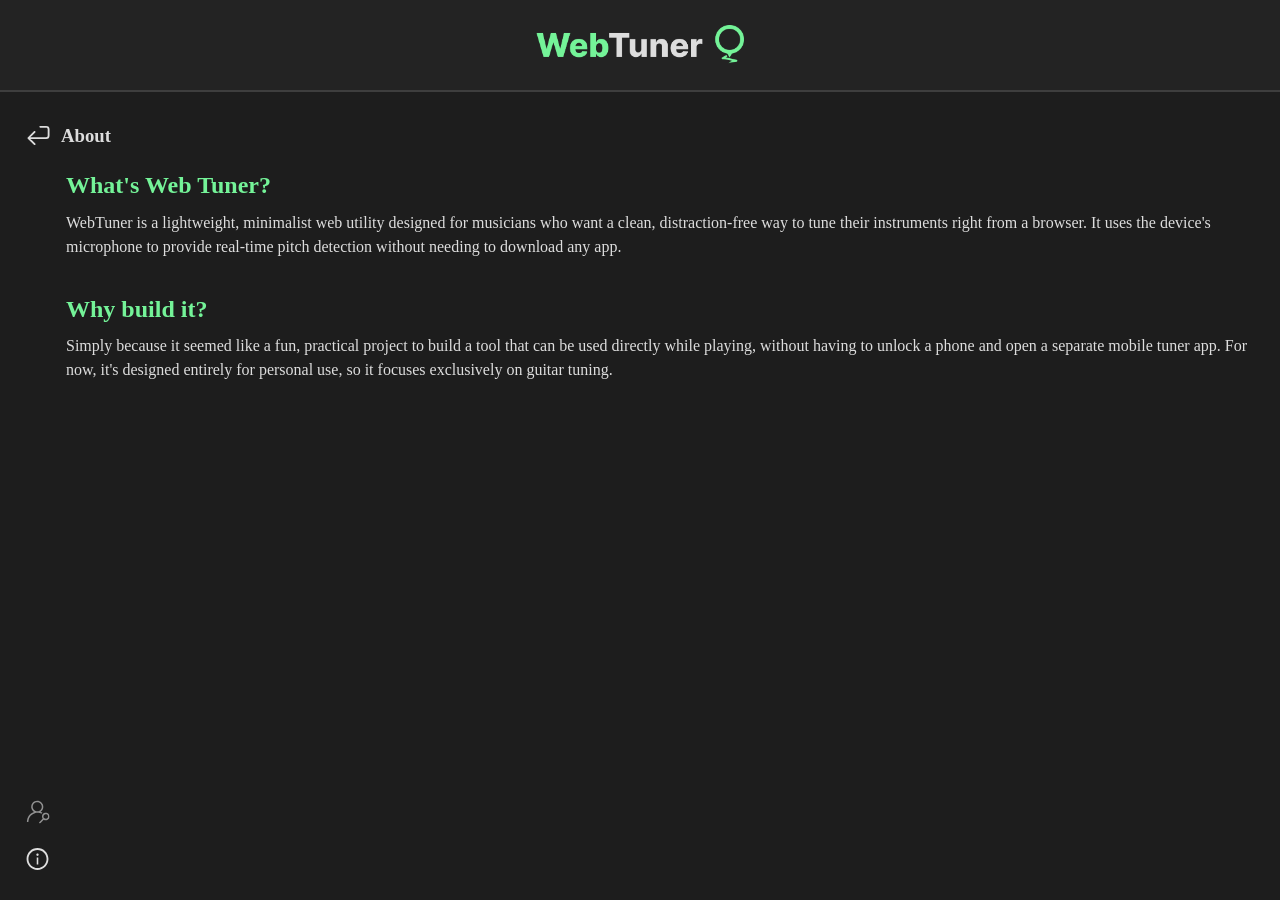
==== about.html @ 70b03782 "initial commit" ====
<!DOCTYPE html>
<html lang="en">
<head>
    <meta charset="UTF-8">
    <meta name="viewport" content="width=device-width, initial-scale=1.0">
    <title>Document</title>
    <link rel="stylesheet" href="assets/style/style.css">
</head>
<body>
    <header>
        <img src="assets/img/Logo.png" alt="WebTuner" height="40" id="header-logo">
    </header>

    <main>
        <div class="content-header">
             <img src="assets/img/return.svg" alt="Return" height="25">
            <h3 class="content-title">About</h3>
        </div>

        <div class="main-content">
            <h2>What's Web Tuner?</h2>
            <p>WebTuner is a lightweight, minimalist web utility designed for musicians who want a clean, distraction-free way to tune their instruments right from a browser. It uses the device's microphone to provide real-time pitch detection without needing to download any app.</p>
            <br>
            <h2>Why build it?</h2>
            <p>Simply because it seemed like a fun, practical project to build a tool that can be used directly while playing, without having to unlock a phone and open a separate mobile tuner app. For now, it's designed entirely for personal use, so it focuses exclusively on guitar tuning.</p>
        </div>
        
        <div class="corner-nav">

            <!-- Contact SVG -->
            <a href="contact.html">
                <svg class="corner-nav-icon" width="33" height="33" viewBox="0 0 33 33" fill="none" xmlns="http://www.w3.org/2000/svg">
                    <g clip-path="url(#clip0_5_156)">
                        <path d="M23.2343 17.9472C22.7003 18.4042 22.2452 18.9119 21.8692 19.4704C20.9973 19.0475 20.091 18.7399 19.1501 18.5474C18.2092 18.3549 17.2492 18.2617 16.27 18.2678C15.1451 18.2867 14.0747 18.4454 13.0588 18.7438C12.0429 19.0423 11.0913 19.4542 10.2042 19.9797C9.31713 20.5051 8.52561 21.1383 7.82968 21.8793C7.13374 22.6203 6.52765 23.438 6.0114 24.3322C5.49515 25.2265 5.11562 26.1965 4.87281 27.2425C4.62999 28.2884 4.50747 29.3635 4.50526 30.4679L2.50555 30.5016C2.4799 28.981 2.67915 27.5139 3.1033 26.1002C3.52744 24.6866 4.15149 23.3895 4.97545 22.2088C5.79941 21.028 6.78726 19.9904 7.93901 19.0958C9.09076 18.2013 10.4022 17.5072 11.8732 17.0136C11.3045 16.6481 10.7973 16.2243 10.3516 15.7422C9.90587 15.2601 9.52196 14.7352 9.19985 14.1676C8.87773 13.6001 8.62799 13 8.45064 12.3675C8.27328 11.735 8.1789 11.0802 8.16748 10.4033C8.14886 9.29924 8.33969 8.25942 8.73996 7.28378C9.14024 6.30815 9.69885 5.45486 10.4158 4.72391C11.1327 3.99297 11.9719 3.40582 12.9333 2.96247C13.8947 2.51911 14.9274 2.28812 16.0315 2.26951C17.1355 2.25089 18.1753 2.44172 19.1509 2.84199C20.1266 3.24226 20.9799 3.80087 21.7108 4.51782C22.4417 5.23476 23.0289 6.07394 23.4722 7.03535C23.9156 7.99676 24.1466 9.02947 24.1652 10.1335C24.1766 10.8105 24.1044 11.468 23.9484 12.1062C23.7925 12.7443 23.5684 13.3575 23.2762 13.9459C22.984 14.5342 22.6128 15.0718 22.1626 15.5586C21.7125 16.0455 21.2146 16.4862 20.6691 16.8809C21.1194 17.0192 21.5544 17.1733 21.974 17.3433C22.3935 17.5134 22.8137 17.7146 23.2343 17.9472ZM10.1672 10.3695C10.1812 11.2027 10.3506 11.976 10.6751 12.6894C10.9997 13.4028 11.4374 14.0309 11.9883 14.5738C12.5392 15.1167 13.1819 15.5382 13.9162 15.8384C14.6505 16.1385 15.4343 16.2816 16.2675 16.2675C17.0903 16.2536 17.8636 16.0843 18.5874 15.7596C19.3112 15.4348 19.9393 14.9971 20.4718 14.4464C21.0042 13.8956 21.4257 13.253 21.7363 12.5185C22.0469 11.784 22.19 11.0002 22.1655 10.1672C22.1516 9.3444 21.9823 8.57111 21.6576 7.84731C21.3328 7.12352 20.8951 6.49539 20.3443 5.96294C19.7936 5.43048 19.1458 5.00905 18.4009 4.69865C17.656 4.38825 16.8774 4.24511 16.0652 4.26922C15.232 4.28327 14.4587 4.45258 13.7453 4.77716C13.0319 5.10173 12.4038 5.53947 11.8609 6.09037C11.318 6.64126 10.8966 7.28909 10.5966 8.03383C10.2966 8.77858 10.1535 9.55715 10.1672 10.3695ZM27.3306 18.0656C28.018 18.054 28.6712 18.1732 29.2901 18.4233C29.909 18.6733 30.4462 19.0236 30.9018 19.4744C31.3574 19.9251 31.7256 20.4502 32.0066 21.0497C32.2876 21.6492 32.434 22.2979 32.4457 22.9957C32.4573 23.6831 32.338 24.331 32.0878 24.9395C31.8377 25.548 31.4873 26.0852 31.0367 26.5512C30.5862 27.0172 30.0559 27.3856 29.4458 27.6563C28.8357 27.9271 28.187 28.0734 27.4998 28.0954C26.4895 28.1125 25.563 27.8468 24.7203 27.2984L20.2354 31.9372C20.0408 32.1384 19.8082 32.2413 19.5374 32.2459C19.2666 32.2505 19.0306 32.1555 18.8293 31.9609C18.6281 31.7664 18.5252 31.5337 18.5207 31.2629C18.5161 30.9921 18.6111 30.7561 18.8056 30.5549L23.2906 25.9161C22.7141 25.0924 22.4173 24.1754 22.4003 23.1651C22.3887 22.4777 22.508 21.8298 22.7582 21.2213C23.0084 20.6128 23.3588 20.0756 23.8093 19.6096C24.2598 19.1436 24.785 18.7753 25.3846 18.5047C25.9843 18.2342 26.633 18.0878 27.3306 18.0656ZM27.4661 26.0957C27.8827 26.0887 28.2719 26.004 28.6338 25.8416C28.9957 25.6792 29.3098 25.4604 29.576 25.185C29.8422 24.9097 30.0555 24.5831 30.2158 24.2053C30.3761 23.8276 30.4529 23.4356 30.446 23.0294C30.439 22.6128 30.3543 22.2236 30.1919 21.8617C30.0296 21.4998 29.8055 21.1858 29.5197 20.9197C29.2339 20.6537 28.9126 20.4403 28.5557 20.2797C28.1987 20.119 27.8016 20.0475 27.3644 20.0653C26.9478 20.0724 26.5585 20.1571 26.1966 20.3194C25.8347 20.4818 25.5207 20.7059 25.2547 20.9917C24.9886 21.2774 24.7753 21.5988 24.6146 21.9557C24.4539 22.3126 24.3824 22.7045 24.4 23.1314C24.407 23.548 24.4917 23.9372 24.6541 24.2991C24.8165 24.661 25.0354 24.9751 25.3107 25.2413C25.5861 25.5075 25.9126 25.7208 26.2904 25.8811C26.6682 26.0415 27.06 26.113 27.4661 26.0957Z" fill="currentColor"/>
                    </g>
                    <defs>
                        <clipPath id="clip0_5_156">
                        <rect width="32" height="32" fill="white" transform="translate(0 0.539551) rotate(-0.96609)"/>
                        </clipPath>
                    </defs>
                </svg>
            </a>

            <!-- About SVG -->
            <a href="about.html">
                <svg class="corner-nav-icon corner-nav-active" width="32" height="32" viewBox="0 0 32 32" fill="none" xmlns="http://www.w3.org/2000/svg">
                    <g clip-path="url(#clip0_5_160)">
                        <path d="M16 2C8.26875 2 2 8.26875 2 16C2 23.7313 8.26875 30 16 30C23.7313 30 30 23.7313 30 16C30 8.26875 23.7313 2 16 2ZM16 27.625C9.58125 27.625 4.375 22.4188 4.375 16C4.375 9.58125 9.58125 4.375 16 4.375C22.4188 4.375 27.625 9.58125 27.625 16C27.625 22.4188 22.4188 27.625 16 27.625Z" fill="currentColor"/>
                        <path d="M14.5 10.5C14.5 10.8978 14.658 11.2794 14.9393 11.5607C15.2206 11.842 15.6022 12 16 12C16.3978 12 16.7794 11.842 17.0607 11.5607C17.342 11.2794 17.5 10.8978 17.5 10.5C17.5 10.1022 17.342 9.72064 17.0607 9.43934C16.7794 9.15804 16.3978 9 16 9C15.6022 9 15.2206 9.15804 14.9393 9.43934C14.658 9.72064 14.5 10.1022 14.5 10.5ZM16.75 14H15.25C15.1125 14 15 14.1125 15 14.25V22.75C15 22.8875 15.1125 23 15.25 23H16.75C16.8875 23 17 22.8875 17 22.75V14.25C17 14.1125 16.8875 14 16.75 14Z" fill="currentColor"/>
                    </g>
                    <defs>
                        <clipPath id="clip0_5_160">
                        <rect width="32" height="32" fill="white"/>
                        </clipPath>
                    </defs>
                </svg>
            </a>
        </div>
    </main>
</body>
</html>
---- assets/style/style.css ----
body{
    margin: 0;
    background-color: #1d1d1d;
}

header{
    background-color: #232323;
    border-bottom: 2px solid #3e3e3e;
    padding: 25px;
}

main{
    margin-left: 26px;
    line-height: 0.5;
}

p{
    line-height: 1.5;
}

#header-logo{
    display: block;
    margin-left: auto;
    margin-right: auto;
}

.content-header{
    display: flex;
    gap: 10px;
    margin-top: 20px;
    align-items: center;
}

.content-title, p{
    color:#dddddd
}

h2{
    color: #74F398
}

.main-content{
    margin-left: 40px;
}

.corner-nav{
    position: fixed;
    bottom: 25px;
    left: 25px;
    display: flex;
    flex-direction: column;
    gap: 15px;
}

.corner-nav-icon{
    width: 25px;
    color: #919191
}

.corner-nav-active{
    color: #dddddd;
}
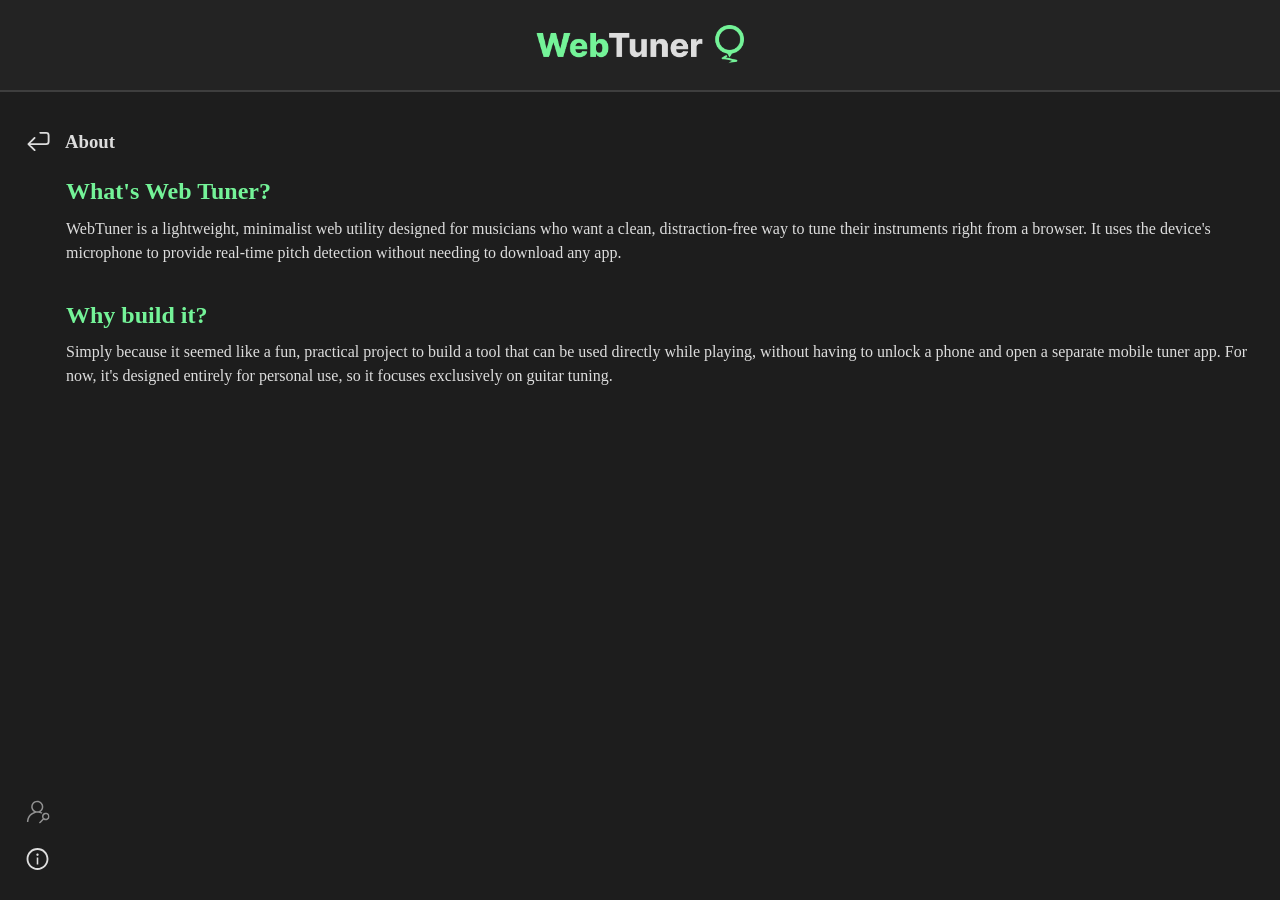
==== commit 988966e4: "Add services page and note icon SVG - Created a new SVG file for the note icon in assets/img/note.sv" ====
--- a/about.html
+++ b/about.html
@@ -3,17 +3,21 @@
 <head>
     <meta charset="UTF-8">
     <meta name="viewport" content="width=device-width, initial-scale=1.0">
-    <title>Document</title>
+    <title>WebTuner - About</title>
     <link rel="stylesheet" href="assets/style/style.css">
 </head>
 <body>
     <header>
-        <img src="assets/img/Logo.png" alt="WebTuner" height="40" id="header-logo">
+        <a href="index.html">
+            <img src="assets/img/Logo.png" alt="WebTuner" height="40" id="header-logo">
+        </a>
     </header>
 
     <main>
         <div class="content-header">
-             <img src="assets/img/return.svg" alt="Return" height="25">
+            <a href="#" onclick="history.back(); return false;" class="back-btn">
+                <img src="assets/img/return.svg" alt="Return" height="25">
+            </a>
             <h3 class="content-title">About</h3>
         </div>
 
@@ -39,6 +43,8 @@
                         </clipPath>
                     </defs>
                 </svg>
+
+                <span class="corner-nav-title">Contact</span> <!-- Hidden -->
             </a>
 
             <!-- About SVG -->
@@ -54,6 +60,8 @@
                         </clipPath>
                     </defs>
                 </svg>
+
+                <span class="corner-nav-title corner-nav-active">About</span> <!-- Hidden -->
             </a>
         </div>
     </main>
--- a/assets/style/style.css
+++ b/assets/style/style.css
@@ -1,3 +1,12 @@
+@font-face {
+    font-family: 'Inter';
+    src: url('fonts/Inter.ttf') format('truetype');
+}
+
+*, *::before, *::after, input, button { 
+    font-family: 'Inter'
+}
+
 body{
     margin: 0;
     background-color: #1d1d1d;
@@ -10,12 +19,41 @@
 }
 
 main{
-    margin-left: 26px;
+    margin: 26px;
     line-height: 0.5;
 }
 
-p{
+p, .link-title{
     line-height: 1.5;
+    font-weight: 500;
+}
+
+button{
+    display: flex;
+    background-color: #232323;
+    border: 3px solid #3e3e3e;
+    border-radius: 50px;
+    align-items: center;
+    padding: 5px 15px;
+    gap: 8px;
+    transition: all 0.2s linear;
+    cursor: pointer;
+}
+
+button:hover{
+    border-color: #919191;
+    transition: all 0.2s linear;
+}
+
+::selection {
+    background-color: #74F398;
+    color: #232323;
+}
+
+#tuner-type-label{
+    color: #dddddd;
+    font-size: 18px;
+    font-weight: 600;
 }
 
 #header-logo{
@@ -26,12 +64,17 @@
 
 .content-header{
     display: flex;
-    gap: 10px;
+    gap: 14px;
     margin-top: 20px;
     align-items: center;
 }
 
-.content-title, p{
+.content-header-tuned{
+    margin-top: 20px;
+    align-items: center;
+}
+
+.content-title, p, #tuner-type-btn{
     color:#dddddd
 }
 
@@ -52,11 +95,279 @@
     gap: 15px;
 }
 
-.corner-nav-icon{
+.corner-nav-icon, .corner-nav-title{
     width: 25px;
-    color: #919191
+    font-size: 12px;
+    color: #919191;
+    transition: all 0.2s linear;
+}
+
+.corner-nav-icon:hover{
+    color: #dddddd;
+    transition: all 0.2s linear;
+}
+
+/* Corner Navigation Titles are hidden by default. kinda distracting to keep it enabled, kept it here to have an option for now */
+.corner-nav-title{
+    display: none;
 }
 
 .corner-nav-active{
     color: #dddddd;
+}
+
+#contact-text{
+    max-width: 60ch;
+}
+
+.link-container{
+    display: flex;
+    flex-direction: column;
+    gap: 10px;
+    width: 210px;
+}
+
+.link-icon{
+    height: 25px;
+    width: 25px;
+}
+
+a{
+    display: flex;
+    align-items: center;
+    text-decoration: none;
+    color: #dddddd;
+    gap: 10px;
+
+    transition: all 0.2s linear;
+}
+
+a:hover{
+    color: #74F398;
+    transition: all 0.2s linear;
+}
+
+.tuner-container{
+    position: absolute;
+    width: 100%;
+    display: flex;
+    flex-direction: column;
+    align-items: center;
+    gap: 10px;
+    pointer-events: none;
+}
+.tuner-container input, .tuner-container button{
+    pointer-events: auto;
+}
+.axis-line{
+    margin-left: auto;
+    margin-right: auto;
+    width: 35vw;
+    min-width: 400px;
+}
+.horizontal-axis-line
+{   
+    width: 35vw;
+    height: 2px;
+    background-color: #919191;
+    border-radius: 5px;
+    min-width: 400px;
+}
+.horizontal-axis-container{
+    display: flex;
+    align-items: center;
+    justify-content: center;
+}
+.vertical-axis-line{
+    margin-left: auto;
+    margin-right: auto;
+    width: 2px;
+    height: 40vh;
+    background-color: #919191;
+}
+.vertical-axis-container{
+    margin-bottom: -13px;
+}
+
+.horizontal-axis-container img{
+    height: 24px;
+    padding-left: 10px;
+    padding-right: 10px;
+}
+
+#tuner-note-label{
+    margin-top: -10px;
+    color: #dddddd;
+    font-size: 60px;
+    font-weight: 800;
+}
+
+.tuner-content{
+    display: flex;
+    flex-direction: column;
+    align-items: center;
+    gap: 20px;
+}
+
+.tuner-content-text, #frequency-label{
+    color: #919191;
+    font-size: 14px;
+    font-weight: 800;
+}
+
+#frequency-label{
+    color: #74F398;
+    font-size: 22px;
+}
+
+.tuned-freq-container{
+    display: flex;
+    flex-direction: column;
+    align-items: center;
+}
+
+.note-box-container{
+    display: flex;
+    gap:28px;
+}
+.note{
+    display: flex;
+    flex-direction: column;
+    align-items: center;
+    justify-content: center;
+    gap:3px
+}
+.note-box{
+    width: 41px;
+    height: 41px;
+    border-radius: 50%;
+    background-color: #232323;
+    border: 2px solid;
+    border-color: #3e3e3e;
+    text-align: center;
+    align-content: center;
+    font-size: 24px;
+    font-weight: 700;
+    color: #919191;
+    outline: none;
+    transition: all 0.2s linear;
+}
+
+.note-box:hover, .note-box.active{
+    border-color: #dddddd;
+    color: #dddddd;
+}
+
+.arrow-btn{
+    display: flex; /* 'none' to disable */
+    background: none;
+    border: none;
+    width: 20px;
+    padding:0px;
+    align-items: center;
+    justify-content: center;
+    color: #3e3e3e;
+}
+.arrow-btn:hover{
+    background: none;
+    color: #dddddd;
+}
+
+.toggle-container{
+    display: inline-flex;
+    cursor: pointer;
+    align-items: center;
+    gap: 12px;
+}
+.toggle-container input{
+    display: none;
+}
+.toggle-slider {
+    position: relative;
+    width: 40px;
+    height: 12px;
+    background-color: #74F398;
+    border-radius: 20px;
+    transition: background-color 0.2s ease;
+}
+.toggle-slider::before {
+    content: "";
+    position: absolute;
+    top: -8px;
+    left: -2px;
+    width: 20px;
+    height: 20px;
+    background-color: #dddddd;
+    border: 4px solid;
+    border-color: #1d1d1d;
+    border-radius: 50%;
+    transition: transform 0.2s ease;
+}
+.toggle-container input:not(:checked) + .toggle-slider {
+    background-color: #333333;
+}
+.toggle-container input:checked + .toggle-slider::before {
+    transform: translateX(20px);
+}
+.toggle-label{
+    color: #74F398;
+    font-weight: 700;
+    font-size: 18px;
+    transition: all 0.2s linear;
+}
+.toggle-container:has(input:not(:checked)) .toggle-label {
+   color: #dddddd;
+   transition: all 0.2s linear;
+}
+
+.grid-section-title{
+    font-size: 22px;
+}
+
+.cards-grid{
+    display: grid;
+    grid-template-columns: repeat(auto-fit, minmax(350px, 350px));
+    justify-content: left;
+    gap: 30px;
+}
+.card{
+    display: flex;
+    flex-direction: column;
+    justify-content: center;
+    align-items: center;
+    gap: 18px;
+    background-color: #232323;
+    border: 2px solid;
+    border-color: #3e3e3e;
+    border-radius: 20px;
+    width: 330px;
+    height: 100px;
+    transition: all 0.2s linear;
+}
+.card-title{
+    color: #dddddd;
+    margin: 0px;
+}
+.card-note{
+    display: flex;
+    flex-direction: row;
+    align-items: center;
+    justify-content: center;
+    gap:14px
+}
+.card-note-box{
+    font-size: 16px;
+    width: 32px;
+    height: 32px;
+}
+.card-note-box:hover{
+    border-color: #3e3e3e;
+    color: #919191;
+}
+
+.card:hover .card-note-box{
+    color: #dddddd;
+}
+.card:hover{
+    border-color: #919191;
 }
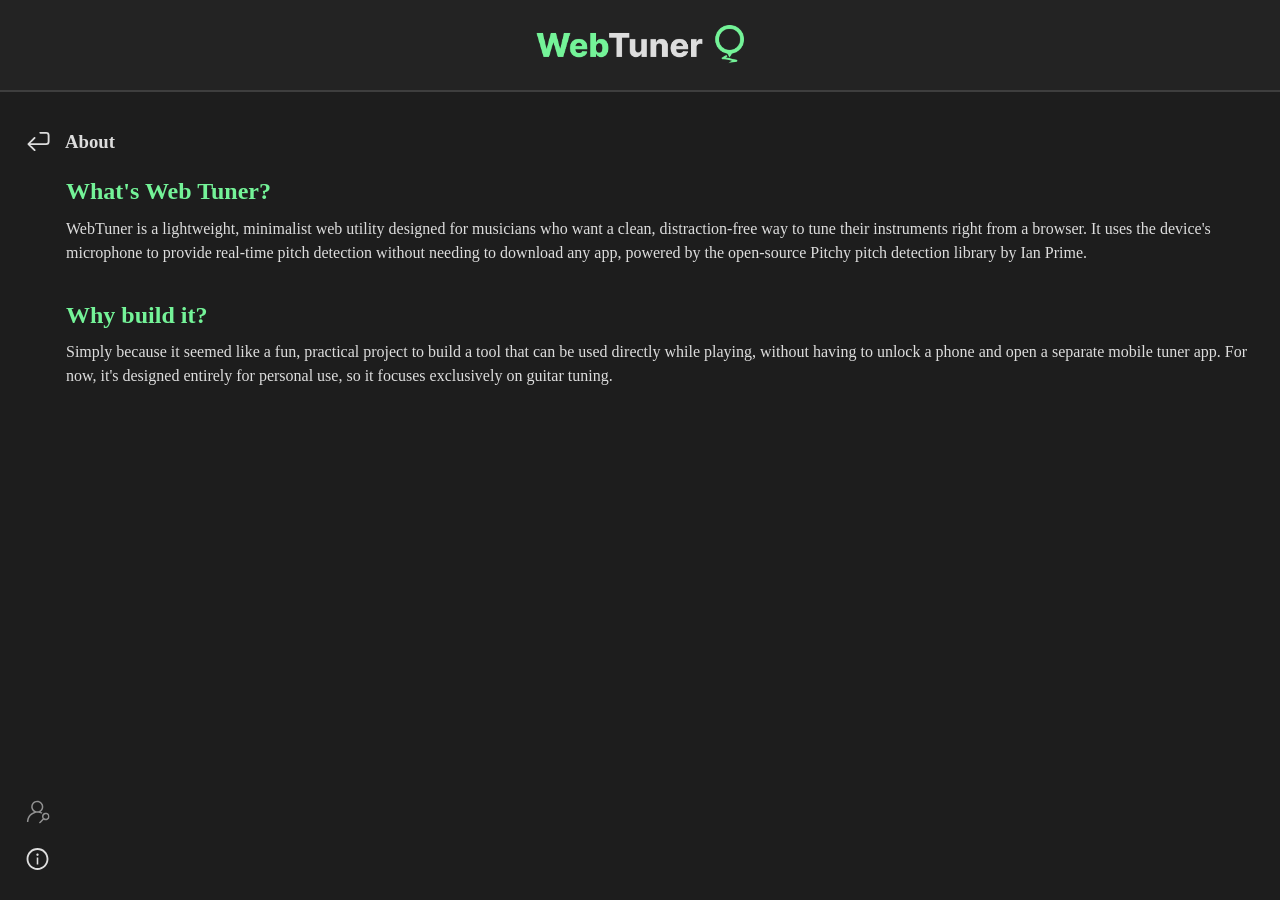
==== commit 0783912f: "Refactor code structure for improved readability and maintainability" ====
--- a/about.html
+++ b/about.html
@@ -4,6 +4,7 @@
     <meta charset="UTF-8">
     <meta name="viewport" content="width=device-width, initial-scale=1.0">
     <title>WebTuner - About</title>
+    <link rel="icon" type="image/png" href="assets/img/icon.png">
     <link rel="stylesheet" href="assets/style/style.css">
 </head>
 <body>
@@ -23,7 +24,7 @@
 
         <div class="main-content">
             <h2>What's Web Tuner?</h2>
-            <p>WebTuner is a lightweight, minimalist web utility designed for musicians who want a clean, distraction-free way to tune their instruments right from a browser. It uses the device's microphone to provide real-time pitch detection without needing to download any app.</p>
+            <p>WebTuner is a lightweight, minimalist web utility designed for musicians who want a clean, distraction-free way to tune their instruments right from a browser. It uses the device's microphone to provide real-time pitch detection without needing to download any app, powered by the open-source Pitchy pitch detection library by Ian Prime.</p>
             <br>
             <h2>Why build it?</h2>
             <p>Simply because it seemed like a fun, practical project to build a tool that can be used directly while playing, without having to unlock a phone and open a separate mobile tuner app. For now, it's designed entirely for personal use, so it focuses exclusively on guitar tuning.</p>
--- a/assets/style/style.css
+++ b/assets/style/style.css
@@ -1,8 +1,3 @@
-@font-face {
-    font-family: 'Inter';
-    src: url('fonts/Inter.ttf') format('truetype');
-}
-
 *, *::before, *::after, input, button { 
     font-family: 'Inter'
 }
@@ -53,7 +48,7 @@
 #tuner-type-label{
     color: #dddddd;
     font-size: 18px;
-    font-weight: 600;
+    font-weight: 700;
 }
 
 #header-logo{
@@ -147,7 +142,59 @@
     transition: all 0.2s linear;
 }
 
-.tuner-container{
+.cent-container, .cent-canvas{
+    position: absolute;
+    width: 100%;
+    display: flex;
+    flex-direction: column;
+    align-items: center;
+    justify-content: top;
+    padding-top: 14px;
+    pointer-events: none;
+}
+.cent-canvas{
+    position: relative;
+    height: 35vh;
+    width: 30vw;
+    min-width: 400px;
+}
+.cent-coin{
+    position: absolute;
+    left: 50%;
+    transform: translateX(-50%); 
+    display: flex;
+    flex-direction: column;
+    align-items: center;
+    transition: transform 0.05s ease-out; 
+}
+.cent{
+    display: flex;
+    justify-content: center;
+    align-items: center;
+    font-size: 22px;
+    font-weight: 700;
+    color: #dddddd;
+    background-color: #1d1d1d;
+    border: 2px solid;
+    border-radius: 50%;
+    border-color: #74F398;
+    width: 40px;
+    height: 40px;
+}
+.cent-arrow{
+    margin-top: -6px;
+    color: #74F398;
+}
+#cent-trail{
+    position: absolute;
+    top: 0;
+    left: 0;
+    width: 100%;
+    height: 100%;
+    pointer-events: none;
+}
+
+.tuner-container {
     position: absolute;
     width: 100%;
     display: flex;
@@ -209,13 +256,13 @@
     gap: 20px;
 }
 
-.tuner-content-text, #frequency-label{
+.tuner-content-text, #frequency-label, #target-frequency-label{
     color: #919191;
     font-size: 14px;
     font-weight: 800;
 }
 
-#frequency-label{
+#frequency-label, #target-frequency-label{
     color: #74F398;
     font-size: 22px;
 }
@@ -238,8 +285,8 @@
     gap:3px
 }
 .note-box{
-    width: 41px;
-    height: 41px;
+    width: 48px;
+    height: 48px;
     border-radius: 50%;
     background-color: #232323;
     border: 2px solid;
@@ -357,8 +404,8 @@
 }
 .card-note-box{
     font-size: 16px;
-    width: 32px;
-    height: 32px;
+    width: 35px;
+    height: 35px;
 }
 .card-note-box:hover{
     border-color: #3e3e3e;
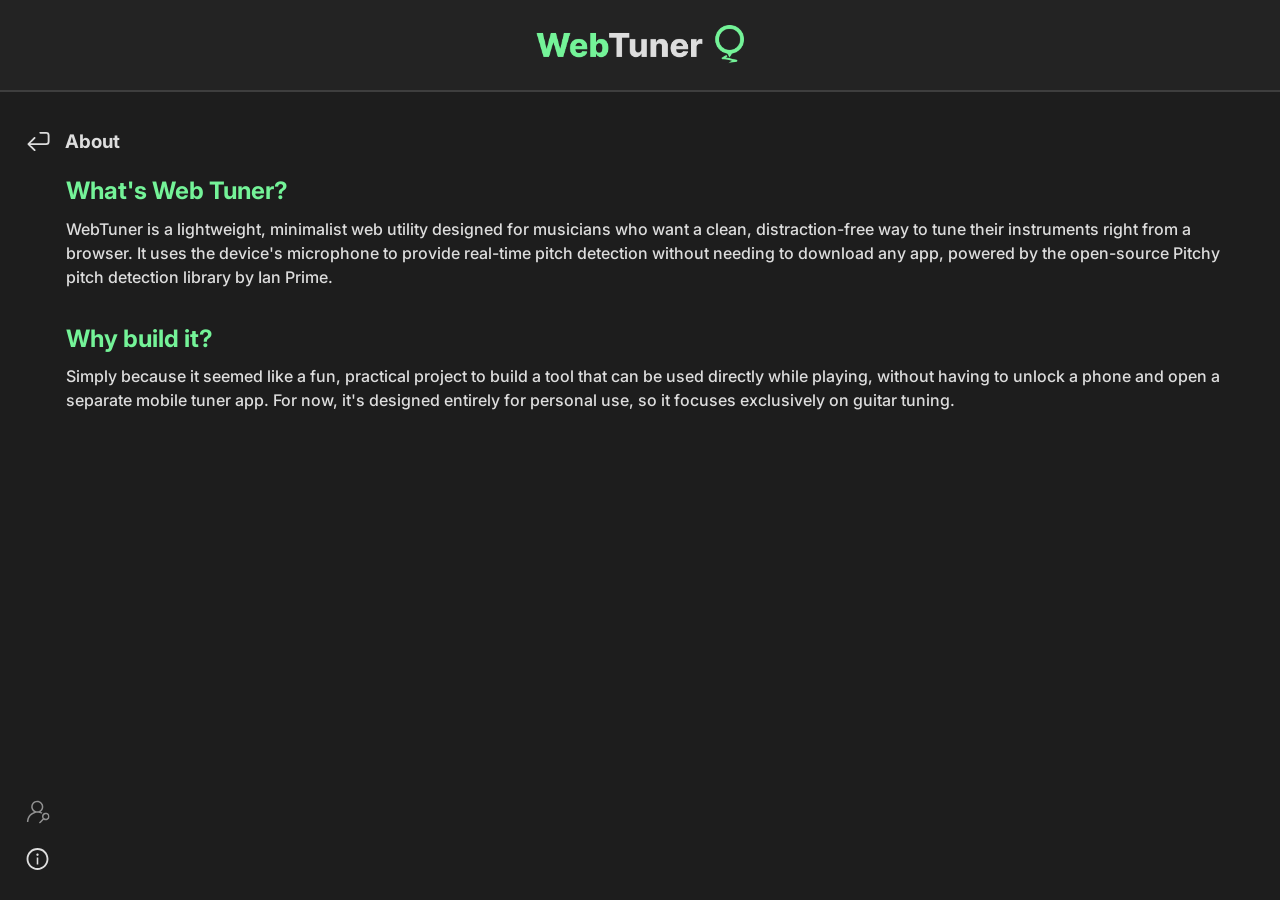
==== commit e3b3f8f6: "feat: add Google Fonts integration for improved typography across all pages" ====
--- a/about.html
+++ b/about.html
@@ -4,6 +4,9 @@
     <meta charset="UTF-8">
     <meta name="viewport" content="width=device-width, initial-scale=1.0">
     <title>WebTuner - About</title>
+    <link rel="preconnect" href="https://fonts.googleapis.com">
+    <link rel="preconnect" href="https://fonts.gstatic.com" crossorigin>
+    <link href="https://fonts.googleapis.com/css2?family=Inter:ital,opsz,wght@0,14..32,100..900;1,14..32,100..900&display=swap" rel="stylesheet">
     <link rel="icon" type="image/png" href="assets/img/icon.png">
     <link rel="stylesheet" href="assets/style/style.css">
 </head>
